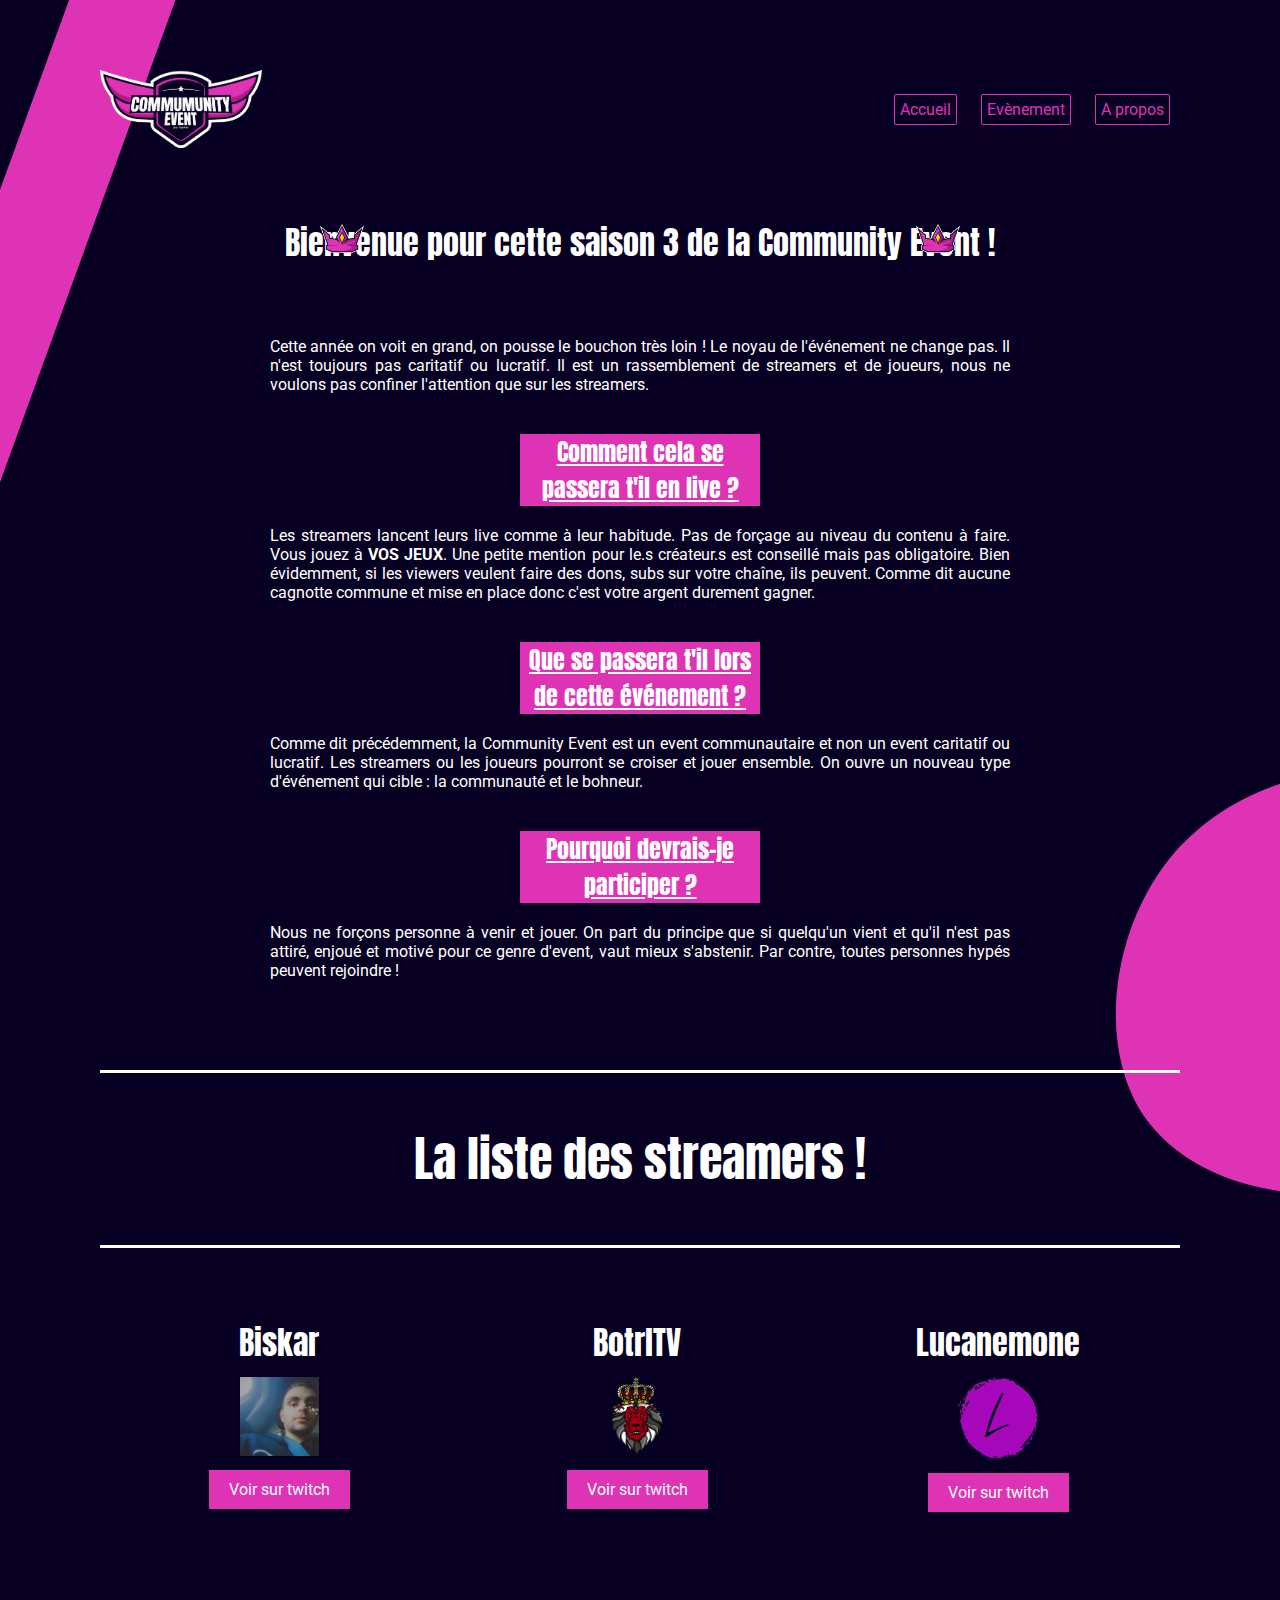
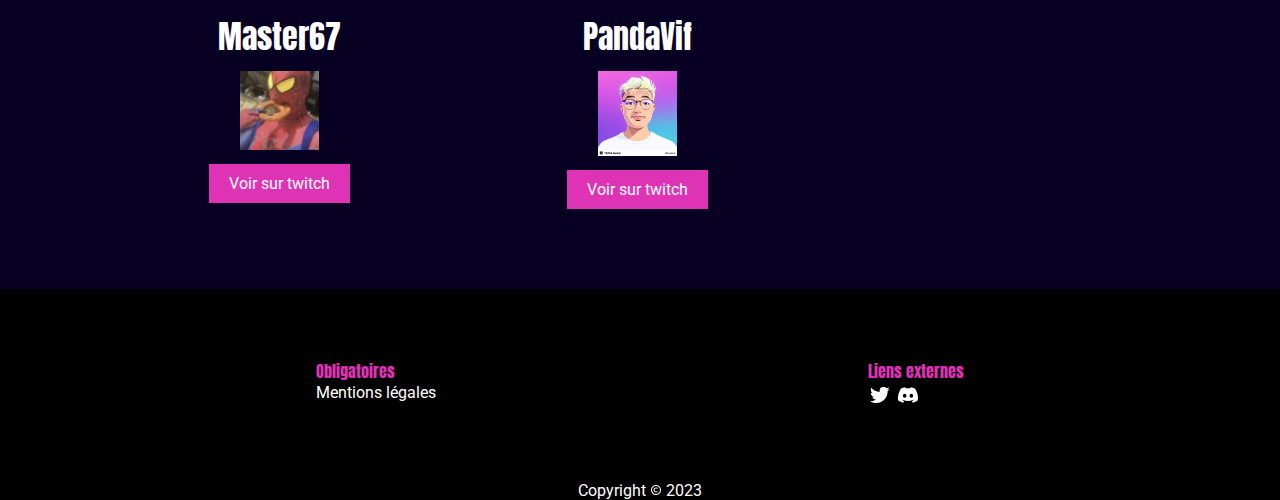
==== index.html @ 4e5c14f2 "add" ====
<!DOCTYPE html>
<html lang="fr-FR">
	<head>
		<meta charset="UTF-8" />
		<meta name="viewport" content="width=device-width, initial-scale=1.0" />
		<title>Community Event</title>

		<link rel="stylesheet" href="css/style.css" />
		<link rel="icon" href="img/icons/" />

		<link rel="preconnect" href="https://fonts.googleapis.com" />
		<link rel="preconnect" href="https://fonts.gstatic.com" crossorigin />
		<link
			href="https://fonts.googleapis.com/css2?family=Roboto:wght@300&display=swap"
			rel="stylesheet"
		/>

		<link
			href="https://fonts.googleapis.com/css2?family=Anton&display=swap"
			rel="stylesheet"
		/>
	</head>

	<body>
		<header>
			<img src="img/logo_event.png" alt="logo event" />

			<nav>
				<ul>
					<li><a href="index.html">Accueil</a></li>
					<li><a href="menu/event.html">Evènement</a></li>
					<li><a href="menu/apropos.html">A propos</a></li>
				</ul>
			</nav>
		</header>

		<main>
			<!-- Présentation -->

			<!-- <iframe
				width="920"
				height="430"
				src="https://www.youtube.com/embed/yKkpUvbp9jg?si=hVXLB8eT3vG00Ohb"
				title="YouTube video player"
				frameborder="0"
				allow="accelerometer; autoplay; clipboard-write; encrypted-media; gyroscope; picture-in-picture; web-share"
				allowfullscreen
			></iframe> -->

			<div id="presentation">
				<div class="content">
					<img src="img/icons/couronne.png" alt="couronne" />
					<h3 id="mainTitle">
						Bienvenue pour cette saison 3 de la Community Event !
					</h3>
					<img id="img-twice" src="img/icons/couronne.png" alt="couronne" />
				</div>

				<p id="mainText">
					Cette année on voit en grand, on pousse le bouchon très loin ! Le
					noyau de l'événement ne change pas. Il n'est toujours pas caritatif ou
					lucratif. Il est un rassemblement de streamers et de joueurs, nous ne
					voulons pas confiner l'attention que sur les streamers.
				</p>

				<h3>Comment cela se passera t'il en live ?</h3>

				<p>
					Les streamers lancent leurs live comme à leur habitude. Pas de forçage
					au niveau du contenu à faire. Vous jouez à <b>VOS JEUX</b>. Une petite
					mention pour le.s créateur.s est conseillé mais pas obligatoire. Bien
					évidemment, si les viewers veulent faire des dons, subs sur votre
					chaîne, ils peuvent. Comme dit aucune cagnotte commune et mise en
					place donc c'est votre argent durement gagner.
				</p>

				<h3>Que se passera t'il lors de cette événement ?</h3>

				<p>
					Comme dit précédemment, la Community Event est un event communautaire
					et non un event caritatif ou lucratif. Les streamers ou les joueurs
					pourront se croiser et jouer ensemble. On ouvre un nouveau type
					d'événement qui cible : la communauté et le bohneur.
				</p>

				<h3>Pourquoi devrais-je participer ?</h3>

				<p>
					Nous ne forçons personne à venir et jouer. On part du principe que si
					quelqu'un vient et qu'il n'est pas attiré, enjoué et motivé pour ce
					genre d'event, vaut mieux s'abstenir. Par contre, toutes personnes
					hypés peuvent rejoindre !
				</p>
			</div>
		</main>
		<div id="streamers">
			<h3>La liste des streamers !</h3>
			<div id="grid">
				<div class="content">
					<h3>Biskar</h3>
					<img src="img/logo_biskar.jpg" alt="biskar" />
					<div class="btn">
						<a href="https://www.twitch.tv/biskar8">Voir sur twitch</a>
					</div>
				</div>

				<div class="content">
					<h3>BotrlTV</h3>
					<img src="img/logo_bot.png" alt="botrltv" />
					<div class="btn">
						<a href="https://www.twitch.tv/botrltv">Voir sur twitch</a>
					</div>
				</div>

				<div class="content">
					<h3>Lucanemone</h3>
					<img src="img/logo_lucanemone.png" alt="lucanemone" />
					<div class="btn">
						<a href="https://www.twitch.tv/lucanemone">Voir sur twitch</a>
					</div>
				</div>

				<div class="content">
					<h3>Master67</h3>
					<img src="img/logo_master.png" alt="master67" />
					<div class="btn">
						<a href="https://www.twitch.tv/master67">Voir sur twitch</a>
					</div>
				</div>

				<div class="content">
					<h3>PandaVif</h3>
					<img src="img/logo_pandaVif.jpg" alt="PandaVif" />
					<div class="btn">
						<a href="https://www.twitch.tv/pandavif">Voir sur twitch</a>
					</div>
				</div>
			</div>
		</div>

		<footer>
			<div id="obligatoire">
				<h4>Obligatoires</h4>
				<ul>
					<li><a href="menu/mention_legale.html">Mentions légales</a></li>
				</ul>
			</div>

			<div id="externes">
				<h4>Liens externes</h4>
				<ul>
					<li>
						<a href="https://twitter.com/CommunityE9451"
							><img src="img/icons/bxl-twitter.svg" alt="Twitter"
						/></a>
					</li>
					<li>
						<a href="https://discord.gg/PyBW7pkJVJ"
							><img src="img/icons/bxl-discord-alt.svg" alt="Discord"
						/></a>
					</li>
				</ul>
			</div>
		</footer>
		<div class="text_footer">
			<p>Copyright <img src="img/bx-copyright.svg" alt="" /> 2023</p>
		</div>

		<div class="form_one"></div>
		<div class="form_two"><img src="img/blob.svg" alt="" /></div>
	</body>

	<script src="js/index.js" type="text/javascript"></script>
</html>
---- css/style.css ----
:root {
	--text: "Roboto", sans-serif;
	--title: "Anton", sans-serif;
	--color-one: rgb(223, 51, 182);
	--color-two: rgb(176, 28, 142);
	--color-three: rgb(8, 0, 34);
	--color-four: rgb(23, 236, 255);
}

* {
	margin: 0;
	padding: 0;
	box-sizing: border-box;
}

body {
	background: var(--color-three);
	overflow-x: hidden;
}

h1,
h2,
h3,
h4 {
	font-family: var(--title);
	font-weight: 100;
	color: var(--color-one);
}

p,
li,
a {
	font-family: var(--text);
	color: white;
}

h3 {
	font-size: 24px;
}

.form_one {
	position: absolute;
	top: -20%;
	left: -2%;
	z-index: -6;
	width: 100px;
	height: 100%;
	transform: rotate(20deg);
	background-color: var(--color-one);
}

.form_two {
	position: absolute;
	top: 60%;
	right: -40%;
	width: 70%;
	z-index: -6;
	transform: rotate(20deg);
}

#games h3#mainTitle,
#presentation h3#mainTitle,
#creators h3#mainTitle {
	margin: auto;
	background-color: transparent;
	text-align: center;
	font-size: 32px;
	text-decoration: none;
	padding: 0px 0px 50px;
	font-weight: 100;
	color: white;
}

.text_footer {
	text-align: center;
	background-color: black;
}

.text_footer p {
	margin: 0;
}

.text_footer img {
	width: 1%;
}

/****************************************************************************************************************************/

header {
	display: flex;
	justify-content: space-between;
	align-items: center;
	padding: 70px 100px;
}

header img {
	width: 15%;
}

header nav ul li {
	display: inline;
	list-style: none;
}

header nav ul li a {
	text-decoration: none;
	color: var(--color-one);
	margin: 10px;
	padding: 5px;
	border-radius: 2px;
	border: solid 1px var(--color-one);
}

header nav ul li a:hover {
	background: var(--color-one);
	color: white;
}

/****************************************************************************************************************************/

main {
	padding: 0px 200px;
}

/****************************************************************************************************************************/

#presentation .content {
	display: flex;
	align-items: center;
}

#presentation .content img {
	width: 5%;
	height: 5%;
	transform: translateX(120px) translateY(-29px);
}

#presentation .content img#img-twice {
	transform: translateX(-120px) translateY(-29px);
}

#presentation h3 {
	text-decoration: underline;
	text-align: center;
	font-size: 24px;
	font-weight: 200;
	color: white;
	background: var(--color-one);
	margin: 0px 320px;
}

#presentation p {
	padding: 0px 50px;
	padding-bottom: 20px;
	text-align: justify;
}

/* iframe {
	display: block;
	margin: 0px auto 50px;
} */

/****************************************************************************************************************************/

#streamers {
	padding: 50px 100px;
	text-align: center;
}

#streamers h3 {
	font-size: 48px;
	padding: 50px 0px;
	color: white;
	border-top: solid;
	border-bottom: solid;
}

#streamers #grid {
	display: grid;
	grid-template-columns: repeat(3, 1fr);
}

#streamers #grid .content {
	padding: 10px;
	margin: 10px 90px;
}

#streamers #grid .content h3 {
	font-size: 32px;
	padding-bottom: 10px;
	border: none;
}

#streamers #grid .content .btn {
	padding: 20px 0px;
}

#streamers #grid .content .btn a {
	text-decoration: none;
	color: white;
	background: var(--color-one);
	padding: 10px 20px;
}

#streamers #grid .content img {
	width: 50%;
}

/****************************************************************************************************************************/

#games .content img {
	width: 5%;
	height: 5%;
	transform: translateX(120px) translateY(-29px);
}

#games .content img#img-twice {
	transform: translateX(-120px) translateY(-29px);
}

#games #nuzlockPokemon {
	display: grid;
	grid-template-columns: repeat(2, 1fr);
	align-items: center;
	justify-items: center;
}

#games #nuzlockPokemon img {
	width: 70%;
}

#games #nuzlockPokemon .content h4 {
	font-size: 24px;
}

#games #nuzlockPokemon .content ul {
	margin: 0px 100px;
}

#games #loupGarou {
	margin-top: 100px;
	display: grid;
	grid-template-columns: repeat(2, 1fr);
	align-items: center;
	justify-items: center;
}

#games #loupGarou img {
	width: 50%;
}

#games #loupGarou .content h4 {
	font-size: 24px;
}

#games #loupGarou .content ul {
	margin: 0px 100px;
}

/****************************************************************************************************************************/

#creators .title {
	text-align: center;
	color: #fff;
	display: flex;
	flex-direction: column;
	align-items: center;
	justify-content: center;
	letter-spacing: 2px;
}

#creators h2 {
	padding: 10px;
	background: url("../img/FondDecranTitle.jpg");
	background-size: cover;
	background-position: center;
	-webkit-background-clip: text;
	color: #ffffff14;
	text-transform: uppercase;
	font-size: 60px;
	font-weight: 900;
	letter-spacing: 1px;
	user-select: none;
	text-align: center;
	font-weight: 100;	
}

#creators ul{
	display: flex;
	justify-content: space-around;
	margin: 50px 0px 50px 0px;
}

#creators ul li{
	list-style: none;

}

/****************************************************************************************************************************/

footer {
	display: flex;
	justify-content: space-around;
	align-items: baseline;
	padding: 70px 100px;
	background: black;
	color: white;
}

footer ul li {
	display: inline;
	list-style: none;
}

footer ul li a {
	text-decoration: none;
	color: white;
}

/* Mentions légales */

.container-mention {
	margin-top: 100px;
	margin-right: auto;
	margin-left: auto;
	margin-bottom: 20px;
	width: 1400px;
}

.container-mention .content {
	display: grid;
	grid-template-columns: repeat(3, 1fr);
	justify-items: center;
	align-items: center;
	gap: 100px;
}

.container-mention h1 {
	margin: 20px 0px 30px;
	text-align: center;
}

.container-mention p.date {
	position: absolute;
	top: 10%;
	text-align: center;
}

.container-mention p.description {
	margin: 100px 0px;
}

.container-mention h2 {
	margin-top: 10px;
	margin-bottom: 20px;
}

.container-mention p:not(p.description) {
	text-align: left;
	margin-right: auto;
	margin-left: auto;
	width: 320px;
}

.editeur,
.hebergeur,
.site,
.donnees,
.cookie,
.propriete {
	width: 350px;
}

.editeur h2,
.hebergeur h2,
.site h2,
.donnees h2,
.cookie h2,
.propriete h2 {
	text-align: center;
	margin-top: 50px;
	margin-bottom: 50px;
}

p {
	margin: 20px;
}

p a.back-to-home {
	text-decoration: none;
	color: white;
	background: black;
	padding: 10px;
}
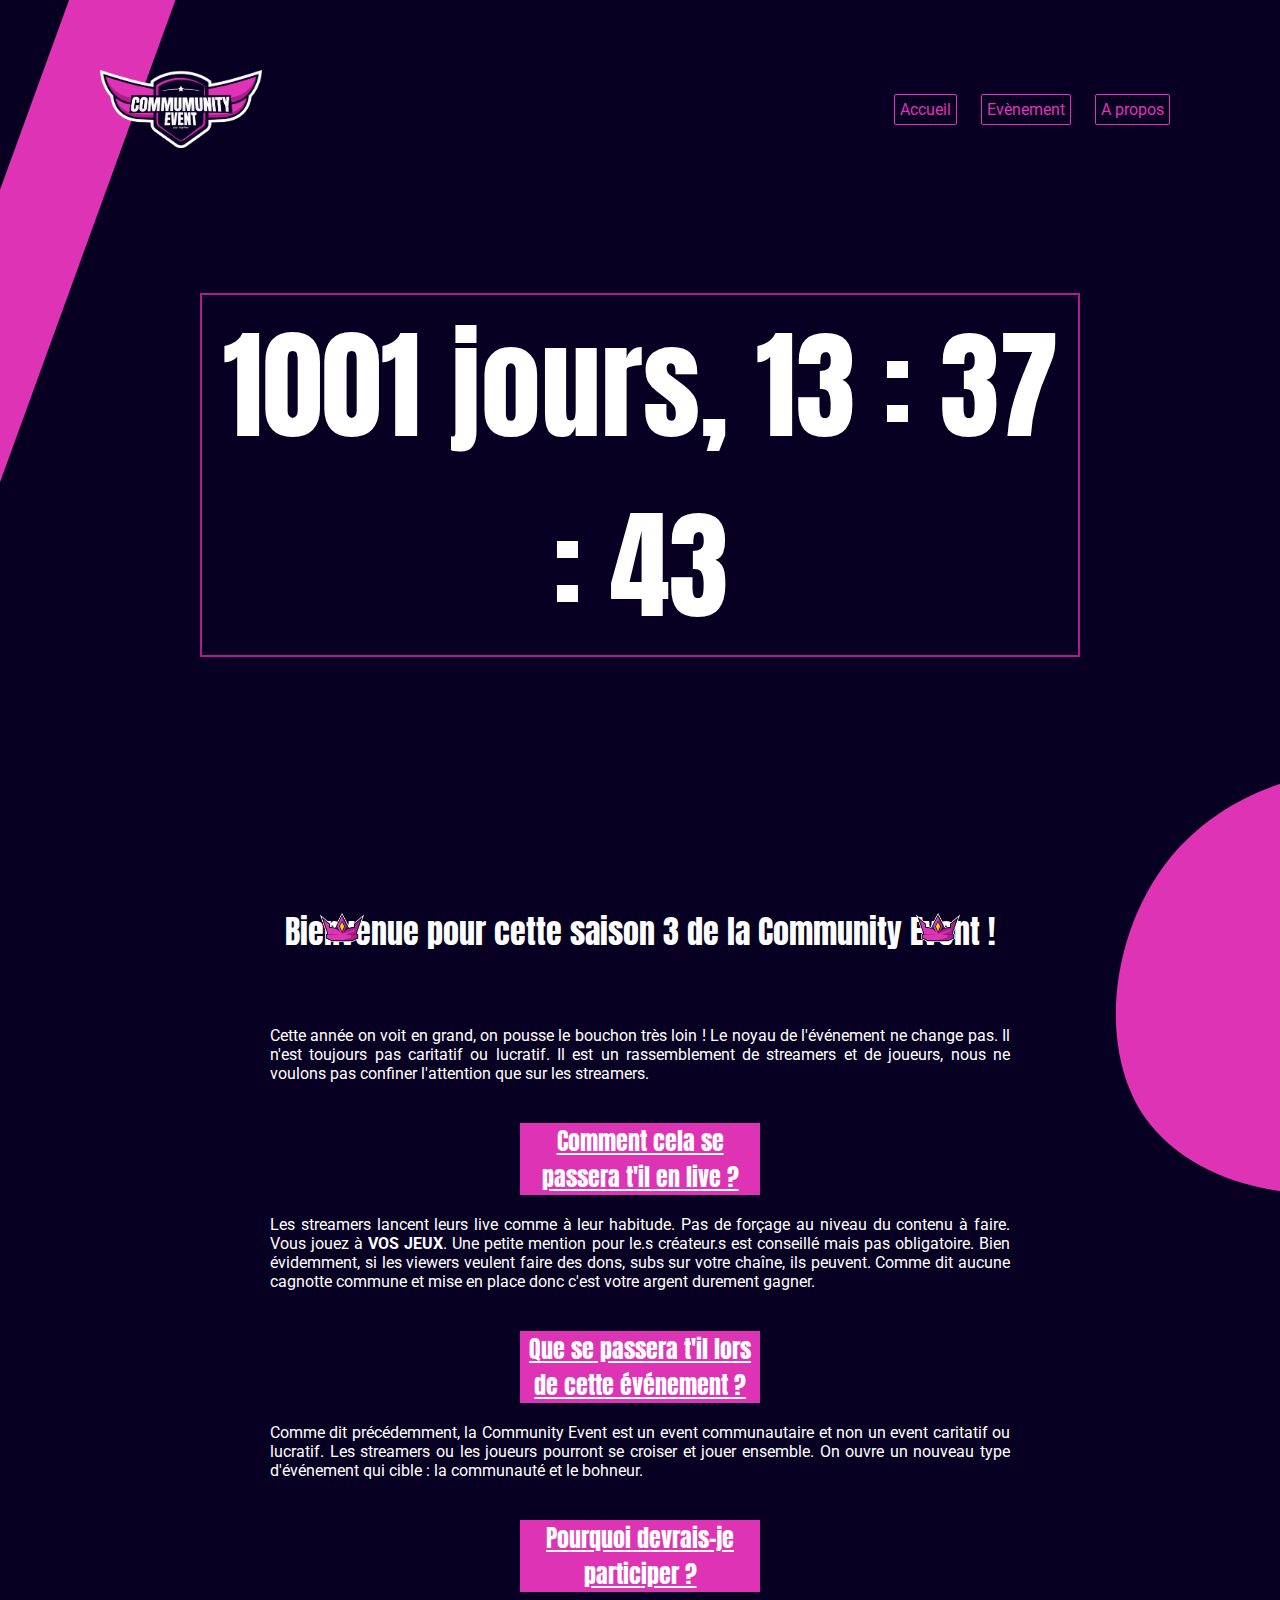
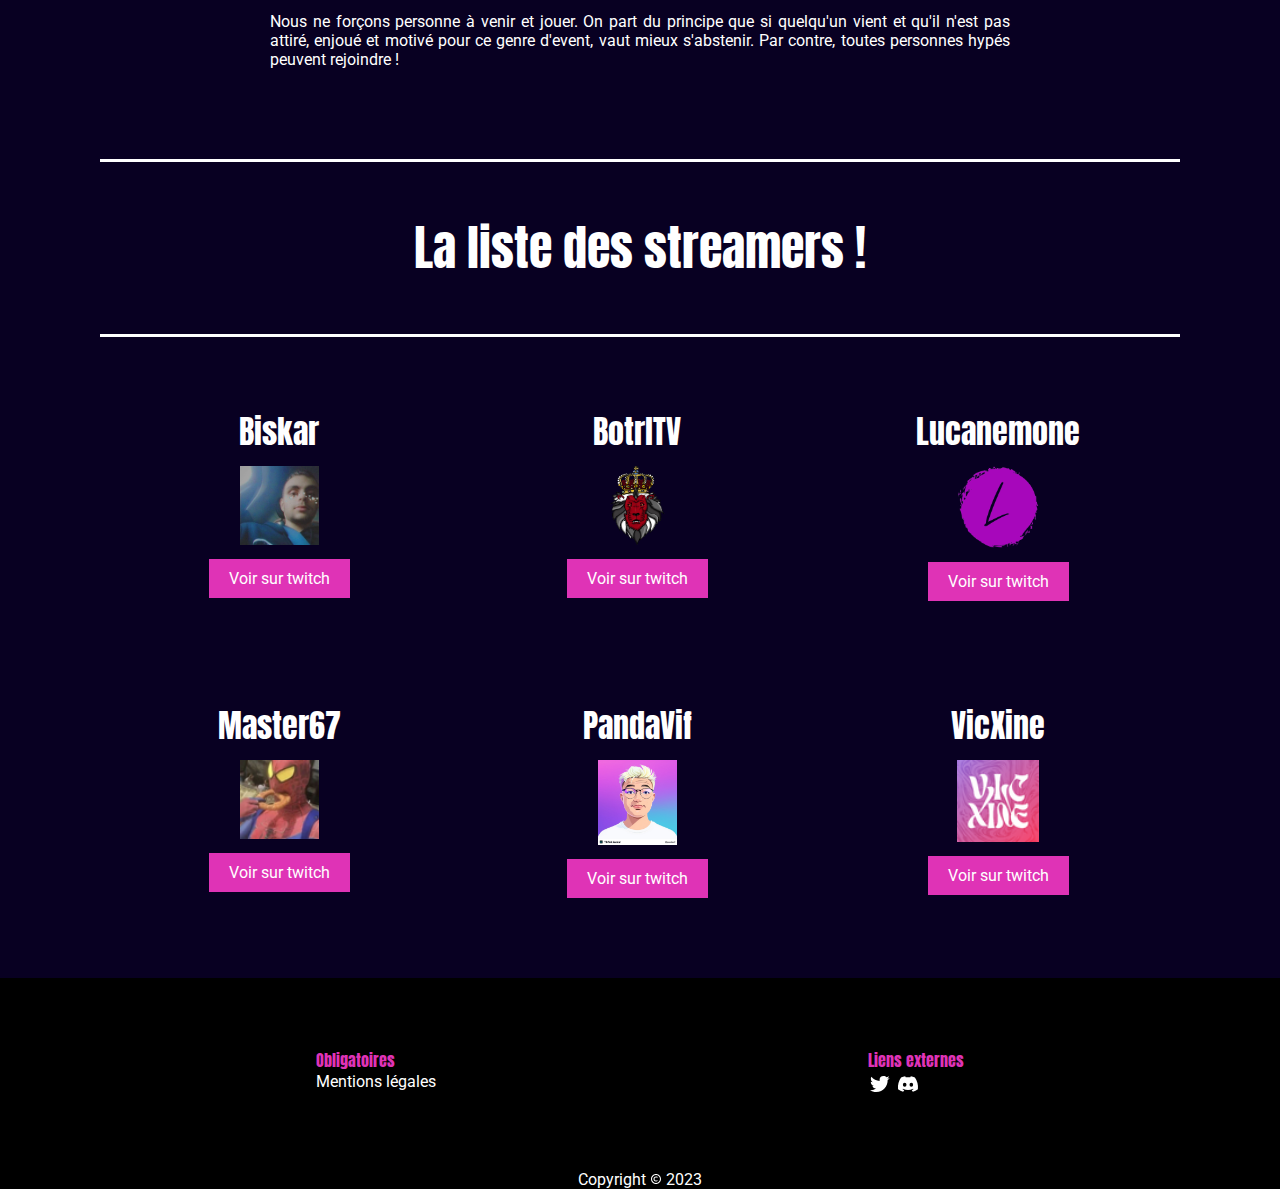
==== commit 829468e6: "Update index.html" ====
--- a/index.html
+++ b/index.html
@@ -1,174 +1,194 @@
 <!DOCTYPE html>
 <html lang="fr-FR">
-	<head>
-		<meta charset="UTF-8" />
-		<meta name="viewport" content="width=device-width, initial-scale=1.0" />
-		<title>Community Event</title>
+  <head>
+    <meta charset="UTF-8" />
+    <meta name="viewport" content="width=device-width, initial-scale=1.0" />
+    <meta
+      name="description"
+      content="Site internet officiel de la community event. Ce site regroupera toutes les catégories que soit les streamers ou les jeux auxquels ils joueront. Vous pourrez retrouver les liens des chaines twitch dans les bons onglets." />
+    <title>Community Event</title>
 
-		<link rel="stylesheet" href="css/style.css" />
-		<link rel="icon" href="img/icons/" />
+    <link rel="stylesheet" href="css/style.css" />
+    <link rel="stylesheet" href="css/responsive.css" />
+    <link rel="icon" href="img/icons/couronne.png" />
 
-		<link rel="preconnect" href="https://fonts.googleapis.com" />
-		<link rel="preconnect" href="https://fonts.gstatic.com" crossorigin />
-		<link
-			href="https://fonts.googleapis.com/css2?family=Roboto:wght@300&display=swap"
-			rel="stylesheet"
-		/>
+    <link rel="preconnect" href="https://fonts.googleapis.com" />
+    <link rel="preconnect" href="https://fonts.gstatic.com" crossorigin />
+    <link
+      href="https://fonts.googleapis.com/css2?family=Roboto:wght@300&display=swap"
+      rel="stylesheet" />
 
-		<link
-			href="https://fonts.googleapis.com/css2?family=Anton&display=swap"
-			rel="stylesheet"
-		/>
-	</head>
+    <link
+      href="https://fonts.googleapis.com/css2?family=Anton&display=swap"
+      rel="stylesheet" />
+  </head>
 
-	<body>
-		<header>
-			<img src="img/logo_event.png" alt="logo event" />
+  <body>
+    <header>
+      <img src="img/logo_event.png" alt="logo event" />
 
-			<nav>
-				<ul>
-					<li><a href="index.html">Accueil</a></li>
-					<li><a href="menu/event.html">Evènement</a></li>
-					<li><a href="menu/apropos.html">A propos</a></li>
-				</ul>
-			</nav>
-		</header>
+      <nav>
+        <ul class="menu__box">
+          <li><a class="menu__item" href="index.html">Accueil</a></li>
+          <li><a class="menu__item" href="menu/event.html">Evènement</a></li>
+          <li><a class="menu__item" href="menu/apropos.html">A propos</a></li>
+        </ul>
+      </nav>
 
-		<main>
-			<!-- Présentation -->
+      <!-- Hamburger menu -->
 
-			<!-- <iframe
-				width="920"
-				height="430"
-				src="https://www.youtube.com/embed/yKkpUvbp9jg?si=hVXLB8eT3vG00Ohb"
-				title="YouTube video player"
-				frameborder="0"
-				allow="accelerometer; autoplay; clipboard-write; encrypted-media; gyroscope; picture-in-picture; web-share"
-				allowfullscreen
-			></iframe> -->
+      <div class="hamburger-menu">
+        <input id="menu__toggle" type="checkbox" />
+        <label class="menu__btn" for="menu__toggle">
+          <span></span>
+        </label>
+    
+        <ul class="menu__box">
+          <li><a class="menu__item" href="../index.html">Accueil</a></li>
+          <li><a class="menu__item" href="menu/event.html">Evènement</a></li>
+          <li><a class="menu__item" href="menu/apropos.html">A propos</a></li>
+        </ul>
+      </div>
+    </header>
 
-			<div id="presentation">
-				<div class="content">
-					<img src="img/icons/couronne.png" alt="couronne" />
-					<h3 id="mainTitle">
-						Bienvenue pour cette saison 3 de la Community Event !
-					</h3>
-					<img id="img-twice" src="img/icons/couronne.png" alt="couronne" />
-				</div>
+    <main>
+      <!-- Présentation -->
 
-				<p id="mainText">
-					Cette année on voit en grand, on pousse le bouchon très loin ! Le
-					noyau de l'événement ne change pas. Il n'est toujours pas caritatif ou
-					lucratif. Il est un rassemblement de streamers et de joueurs, nous ne
-					voulons pas confiner l'attention que sur les streamers.
-				</p>
+      <div id="compte_a_rebours"></div>
 
-				<h3>Comment cela se passera t'il en live ?</h3>
+      <div id="presentation">
+        <div class="content">
+          <img src="img/icons/couronne.png" alt="couronne" />
+          <h1 id="mainTitle">
+            Bienvenue pour cette saison 3 de la Community Event !
+          </h1>
+          <img id="img-twice" src="img/icons/couronne.png" alt="couronne" />
+        </div>
 
-				<p>
-					Les streamers lancent leurs live comme à leur habitude. Pas de forçage
-					au niveau du contenu à faire. Vous jouez à <b>VOS JEUX</b>. Une petite
-					mention pour le.s créateur.s est conseillé mais pas obligatoire. Bien
-					évidemment, si les viewers veulent faire des dons, subs sur votre
-					chaîne, ils peuvent. Comme dit aucune cagnotte commune et mise en
-					place donc c'est votre argent durement gagner.
-				</p>
+        <p id="mainText">
+          Cette année on voit en grand, on pousse le bouchon très loin ! Le
+          noyau de l'événement ne change pas. Il n'est toujours pas caritatif ou
+          lucratif. Il est un rassemblement de streamers et de joueurs, nous ne
+          voulons pas confiner l'attention que sur les streamers.
+        </p>
 
-				<h3>Que se passera t'il lors de cette événement ?</h3>
+        <h3>Comment cela se passera t'il en live ?</h3>
 
-				<p>
-					Comme dit précédemment, la Community Event est un event communautaire
-					et non un event caritatif ou lucratif. Les streamers ou les joueurs
-					pourront se croiser et jouer ensemble. On ouvre un nouveau type
-					d'événement qui cible : la communauté et le bohneur.
-				</p>
+        <p>
+          Les streamers lancent leurs live comme à leur habitude. Pas de forçage
+          au niveau du contenu à faire. Vous jouez à <b>VOS JEUX</b>. Une petite
+          mention pour le.s créateur.s est conseillé mais pas obligatoire. Bien
+          évidemment, si les viewers veulent faire des dons, subs sur votre
+          chaîne, ils peuvent. Comme dit aucune cagnotte commune et mise en
+          place donc c'est votre argent durement gagner.
+        </p>
 
-				<h3>Pourquoi devrais-je participer ?</h3>
+        <h3>Que se passera t'il lors de cette événement ?</h3>
 
-				<p>
-					Nous ne forçons personne à venir et jouer. On part du principe que si
-					quelqu'un vient et qu'il n'est pas attiré, enjoué et motivé pour ce
-					genre d'event, vaut mieux s'abstenir. Par contre, toutes personnes
-					hypés peuvent rejoindre !
-				</p>
-			</div>
-		</main>
-		<div id="streamers">
-			<h3>La liste des streamers !</h3>
-			<div id="grid">
-				<div class="content">
-					<h3>Biskar</h3>
-					<img src="img/logo_biskar.jpg" alt="biskar" />
-					<div class="btn">
-						<a href="https://www.twitch.tv/biskar8">Voir sur twitch</a>
-					</div>
-				</div>
+        <p>
+          Comme dit précédemment, la Community Event est un event communautaire
+          et non un event caritatif ou lucratif. Les streamers ou les joueurs
+          pourront se croiser et jouer ensemble. On ouvre un nouveau type
+          d'événement qui cible : la communauté et le bohneur.
+        </p>
 
-				<div class="content">
-					<h3>BotrlTV</h3>
-					<img src="img/logo_bot.png" alt="botrltv" />
-					<div class="btn">
-						<a href="https://www.twitch.tv/botrltv">Voir sur twitch</a>
-					</div>
-				</div>
+        <h3>Pourquoi devrais-je participer ?</h3>
 
-				<div class="content">
-					<h3>Lucanemone</h3>
-					<img src="img/logo_lucanemone.png" alt="lucanemone" />
-					<div class="btn">
-						<a href="https://www.twitch.tv/lucanemone">Voir sur twitch</a>
-					</div>
-				</div>
+        <p>
+          Nous ne forçons personne à venir et jouer. On part du principe que si
+          quelqu'un vient et qu'il n'est pas attiré, enjoué et motivé pour ce
+          genre d'event, vaut mieux s'abstenir. Par contre, toutes personnes
+          hypés peuvent rejoindre !
+        </p>
+      </div>
+    </main>
+    <div id="streamers">
+      <h3>La liste des streamers !</h3>
+      <div id="grid">
+        <div class="content">
+          <h3>Biskar</h3>
+          <img src="img/logo_biskar.jpg" alt="biskar" />
+          <div class="btn">
+            <a href="https://www.twitch.tv/biskar8">Voir sur twitch</a>
+          </div>
+        </div>
 
-				<div class="content">
-					<h3>Master67</h3>
-					<img src="img/logo_master.png" alt="master67" />
-					<div class="btn">
-						<a href="https://www.twitch.tv/master67">Voir sur twitch</a>
-					</div>
-				</div>
+        <div class="content">
+          <h3>BotrlTV</h3>
+          <img src="img/logo_bot.png" alt="botrltv" />
+          <div class="btn">
+            <a href="https://www.twitch.tv/botrltv">Voir sur twitch</a>
+          </div>
+        </div>
 
-				<div class="content">
-					<h3>PandaVif</h3>
-					<img src="img/logo_pandaVif.jpg" alt="PandaVif" />
-					<div class="btn">
-						<a href="https://www.twitch.tv/pandavif">Voir sur twitch</a>
-					</div>
-				</div>
-			</div>
-		</div>
+        <div class="content">
+          <h3>Lucanemone</h3>
+          <img src="img/logo_lucanemone.png" alt="lucanemone" />
+          <div class="btn">
+            <a href="https://www.twitch.tv/lucanemone">Voir sur twitch</a>
+          </div>
+        </div>
 
-		<footer>
-			<div id="obligatoire">
-				<h4>Obligatoires</h4>
-				<ul>
-					<li><a href="menu/mention_legale.html">Mentions légales</a></li>
-				</ul>
-			</div>
+        <div class="content">
+          <h3>Master67</h3>
+          <img src="img/logo_master.png" alt="master67" />
+          <div class="btn">
+            <a href="https://www.twitch.tv/master67">Voir sur twitch</a>
+          </div>
+        </div>
 
-			<div id="externes">
-				<h4>Liens externes</h4>
-				<ul>
-					<li>
-						<a href="https://twitter.com/CommunityE9451"
-							><img src="img/icons/bxl-twitter.svg" alt="Twitter"
-						/></a>
-					</li>
-					<li>
-						<a href="https://discord.gg/PyBW7pkJVJ"
-							><img src="img/icons/bxl-discord-alt.svg" alt="Discord"
-						/></a>
-					</li>
-				</ul>
-			</div>
-		</footer>
-		<div class="text_footer">
-			<p>Copyright <img src="img/bx-copyright.svg" alt="" /> 2023</p>
-		</div>
+        <div class="content">
+          <h3>PandaVif</h3>
+          <img src="img/logo_pandaVif.jpg" alt="PandaVif" />
+          <div class="btn">
+            <a href="https://www.twitch.tv/pandavif">Voir sur twitch</a>
+          </div>
+        </div>
 
-		<div class="form_one"></div>
-		<div class="form_two"><img src="img/blob.svg" alt="" /></div>
-	</body>
+        <div class="content">
+          <h3>VicXine</h3>
+          <img src="img/vicxine.png" alt="VicXine" />
+          <div class="btn">
+            <a href="https://www.twitch.tv/vicxine">Voir sur twitch</a>
+          </div>
+        </div>
+      </div>
+    </div>
 
-	<script src="js/index.js" type="text/javascript"></script>
+    <footer>
+      <div id="obligatoire">
+        <h4>Obligatoires</h4>
+        <ul>
+          <li><a href="menu/mention_legale.html">Mentions légales</a></li>
+        </ul>
+      </div>
+
+      <div id="externes">
+        <h4>Liens externes</h4>
+        <ul>
+          <li>
+            <a href="https://twitter.com/CommunityE9451"
+              ><img src="img/icons/bxl-twitter.svg" alt="Twitter"
+            /></a>
+          </li>
+          <li>
+            <a href="https://discord.gg/PyBW7pkJVJ"
+              ><img src="img/icons/bxl-discord-alt.svg" alt="Discord"
+            /></a>
+          </li>
+        </ul>
+      </div>
+    </footer>
+    <div class="text_footer">
+      <p>
+        Copyright
+        <img src="img/bx-copyright.svg" alt="Logo de Copyright" /> 2023
+      </p>
+    </div>
+
+    <div class="form_one"></div>
+    <div class="form_two"><img src="img/blob.svg" alt="Forme abstraite" /></div>
+  </body>
+
+  <script src="js/index.js" type="text/javascript"></script>
 </html>
--- a/css/style.css
+++ b/css/style.css
@@ -13,6 +13,19 @@
 	box-sizing: border-box;
 }
 
+.hamburger-menu{
+	display: none;
+}
+
+#compte_a_rebours {
+  text-align: center;
+  margin: 75px 0px 250px;
+  color: white;
+  font-family: var(--title);
+  font-size: 120px;
+  border: var(--color-two) solid 2px;
+}
+
 body {
 	background: var(--color-three);
 	overflow-x: hidden;
@@ -58,9 +71,36 @@
 	transform: rotate(20deg);
 }
 
-#games h3#mainTitle,
-#presentation h3#mainTitle,
-#creators h3#mainTitle {
+.form_three {
+	position: absolute;
+	top: 180%;
+	left: -40%;
+	width: 70%;
+	z-index: -6;
+	transform: rotate(20deg);
+}
+
+.form_four {
+	position: absolute;
+	top: 280%;
+	right: -40%;
+	width: 70%;
+	z-index: -6;
+	transform: rotate(20deg);
+}
+
+.form_five {
+	position: absolute;
+	top: 380%;
+	left: -40%;
+	width: 70%;
+	z-index: -6;
+	transform: rotate(20deg);
+}
+
+#games h1#mainTitle,
+#presentation h1#mainTitle,
+#creators h1#mainTitle {
 	margin: auto;
 	background-color: transparent;
 	text-align: center;
@@ -155,11 +195,6 @@
 	text-align: justify;
 }
 
-/* iframe {
-	display: block;
-	margin: 0px auto 50px;
-} */
-
 /****************************************************************************************************************************/
 
 #streamers {
@@ -208,14 +243,15 @@
 
 /****************************************************************************************************************************/
 
-#games .content img {
+#games .content img{
 	width: 5%;
 	height: 5%;
-	transform: translateX(120px) translateY(-29px);
-}
-
-#games .content img#img-twice {
-	transform: translateX(-120px) translateY(-29px);
+	transform: translate(200px, 45px);
+}
+
+#games .content img#img-twice{
+	transform: translate(860px, -93.5px);
+
 }
 
 #games #nuzlockPokemon {
@@ -238,7 +274,7 @@
 }
 
 #games #loupGarou {
-	margin-top: 100px;
+	margin: 100px 0px;
 	display: grid;
 	grid-template-columns: repeat(2, 1fr);
 	align-items: center;
@@ -254,6 +290,26 @@
 }
 
 #games #loupGarou .content ul {
+	margin: 0px 100px;
+}
+
+#games #valorant {
+	margin: 100px 0px;
+	display: grid;
+	grid-template-columns: repeat(2, 1fr);
+	align-items: center;
+	justify-items: center;
+}
+
+#games #valorant img {
+	width: 50%;
+}
+
+#games #valorant .content h4 {
+	font-size: 24px;
+}
+
+#games #valorant .content ul {
 	margin: 0px 100px;
 }
 
@@ -282,18 +338,17 @@
 	letter-spacing: 1px;
 	user-select: none;
 	text-align: center;
-	font-weight: 100;	
-}
-
-#creators ul{
+	font-weight: 100;
+}
+
+#creators ul {
 	display: flex;
 	justify-content: space-around;
 	margin: 50px 0px 50px 0px;
 }
 
-#creators ul li{
+#creators ul li {
 	list-style: none;
-
 }
 
 /****************************************************************************************************************************/
@@ -317,7 +372,7 @@
 	color: white;
 }
 
-/* Mentions légales */
+/****************************************************************************************************************************/
 
 .container-mention {
 	margin-top: 100px;
--- a/css/responsive.css
+++ b/css/responsive.css
@@ -0,0 +1,284 @@
+:root {
+	--text: "Roboto", sans-serif;
+	--title: "Anton", sans-serif;
+	--color-one: rgb(223, 51, 182);
+	--color-two: rgb(176, 28, 142);
+	--color-three: rgb(8, 0, 34);
+	--color-four: rgb(23, 236, 255);
+}
+
+@media only screen and (max-width: 768px) {
+	.form_one,
+	.form_two,
+    .form_three,
+    .form_four,
+    .form_five,
+	.content img,
+	#img-twice,
+	h1#mainTitle,
+	#games #nuzlockPokemon img,
+	#games #loupGarou img,
+	#games #valorant img,
+	#compte_a_rebours{
+		display: none;
+	}
+
+    .hamburger-menu{
+        display: block;
+    }
+
+	main {
+		padding: 0;
+		width: 100%;
+	}
+
+	#presentation h3 {
+		margin: 0;
+	}
+
+	#streamers {
+		padding: 0;
+	}
+
+	#streamers #grid {
+		display: block;
+	}
+
+	p,
+	li,
+	a {
+		margin: 0;
+		font-size: 8px;
+	}
+
+	/****************************************************************************************************************************/
+
+	header {
+		display: block;
+		text-align: center;
+		padding: 0;
+	}
+
+	header nav {
+		display: none;
+	}
+
+	header img {
+		width: 40%;
+		margin: 100px 0px 15px;
+	}
+
+	#mainText,
+	#presentation p {
+		margin: 0;
+		font-size: 8px;
+	}
+
+	#presentation h3 {
+		font-size: 16px;
+		margin: 20px 10px;
+	}
+
+	#streamers {
+		text-align: center;
+	}
+
+	#streamers h3 {
+		font-size: 24px;
+		padding: 10px 0px;
+	}
+
+	#streamers #grid .content {
+		margin: 0;
+		text-align: center;
+	}
+
+	#streamers #grid .content img {
+		margin: 10px auto;
+		width: 30%;
+		display: block;
+	}
+
+	#streamers #grid .content h3 {
+		font-size: 24px;
+	}
+
+	#streamers #grid .content .btn {
+		padding: 0;
+	}
+
+	#streamers #grid .content .btn a {
+		padding: 5px 10px;
+		font-size: 8px;
+	}
+
+	footer {
+		padding: 20px 40px;
+	}
+
+	footer ul li a {
+		font-size: 8px;
+	}
+
+	footer #externes ul li a img {
+		width: 20%;
+	}
+
+	.text_footer p {
+		font-size: 8px;
+	}
+
+	#games #nuzlockPokemon {
+		display: block;
+	}
+
+	#games #loupGarou {
+		display: block;
+	}
+
+	#games #valorant {
+    display: block;
+  }
+
+  #games #nuzlockPokemon .content,
+  #games #loupGarou .content,
+  #games #valorant .content {
+    margin: 0px 20px;
+  }
+
+  #games #nuzlockPokemon .content h4,
+  #games #loupGarou .content h4,
+  #games #valorant .content h4 {
+    font-size: 16px;
+    text-align: center;
+  }
+
+  #games #nuzlockPokemon .content ul,
+  #games #loupGarou .content ul,
+  #games #valorant .content ul {
+    margin: 20px 30px;
+  }
+
+  #games #nuzlockPokemon .content p,
+  #games #loupGarou .content p,
+  #games #valorant .content p {
+    margin-top: 20px;
+  }
+
+  #games #loupGarou {
+    margin: 40px 0px;
+  }
+
+  #games #valorant {
+    margin: 40px 0px;
+  }
+
+    #creators h2{
+        font-size: 24px;
+    }
+
+    #creators h3{
+        font-size: 16px;
+    }
+
+    #creators p{
+        margin: 20px 0px;
+    }
+
+    #creators ul{
+        margin: 10px 0px;
+    }
+
+    #creators ul li img{
+        width: 50px;
+    }
+
+    .lucanemone, .zeph, .master, .PandaVif, .biskar, .kilerz, .vicxine{
+        margin: 0px 20px;
+    }
+
+	/*****************************************************************************************************************************/
+
+	#menu__toggle {
+		opacity: 0;
+	}
+
+	#menu__toggle:checked ~ .menu__btn > span {
+		transform: rotate(45deg);
+	}
+
+	#menu__toggle:checked ~ .menu__btn > span::before {
+		top: 0;
+		transform: rotate(0);
+	}
+
+	#menu__toggle:checked ~ .menu__btn > span::after {
+		top: 0;
+		transform: rotate(90deg);
+	}
+
+	#menu__toggle:checked ~ .menu__box {
+		visibility: visible;
+		left: 0;
+	}
+
+	.menu__btn {
+		display: flex;
+		align-items: center;
+		position: fixed;
+		top: 20px;
+		left: 20px;
+		width: 26px;
+		height: 26px;
+		cursor: pointer;
+		z-index: 1;
+	}
+
+	.menu__btn > span,
+	.menu__btn > span::before,
+	.menu__btn > span::after {
+		display: block;
+		position: absolute;
+		width: 100%;
+		height: 2px;
+		background-color: white;
+		transition-duration: 0.25s;
+	}
+	.menu__btn > span::before {
+		content: "";
+		top: -8px;
+	}
+	.menu__btn > span::after {
+		content: "";
+		top: 8px;
+	}
+
+	.menu__box {
+		display: block;
+		position: fixed;
+		visibility: hidden;
+		top: 0;
+		left: -100%;
+		width: 300px;
+		height: 100%;
+		margin: 0;
+		padding: 80px 0;
+		list-style: none;
+		background-color: var(--color-one);
+		transition-duration: 0.25s;
+	}
+
+	.menu__item {
+		display: block;
+		padding: 12px 24px;
+		color: var(--color-three);
+		font-family: "Roboto", sans-serif;
+		font-size: 20px;
+		font-weight: 600;
+		text-decoration: none;
+		transition-duration: 0.25s;
+	}
+	.menu__item:hover {
+		background-color: #cfd8dc;
+	}
+}
